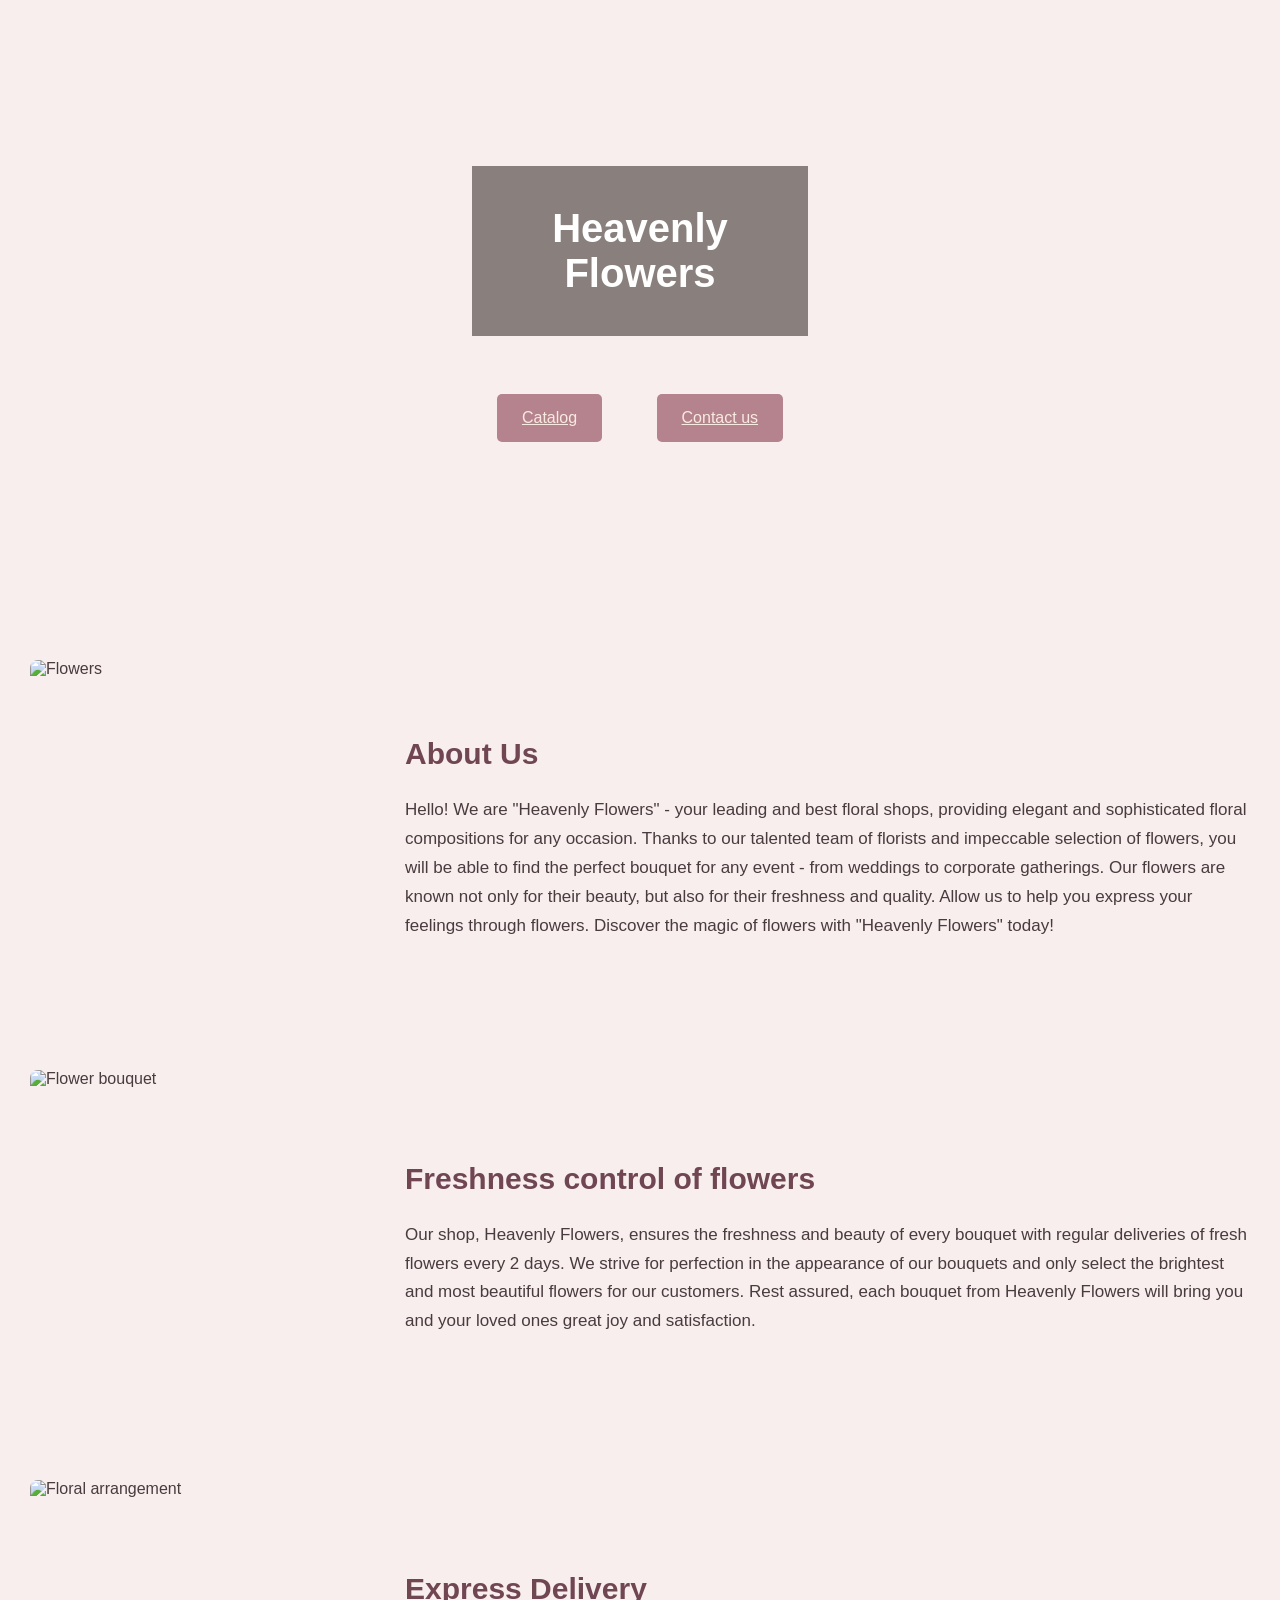
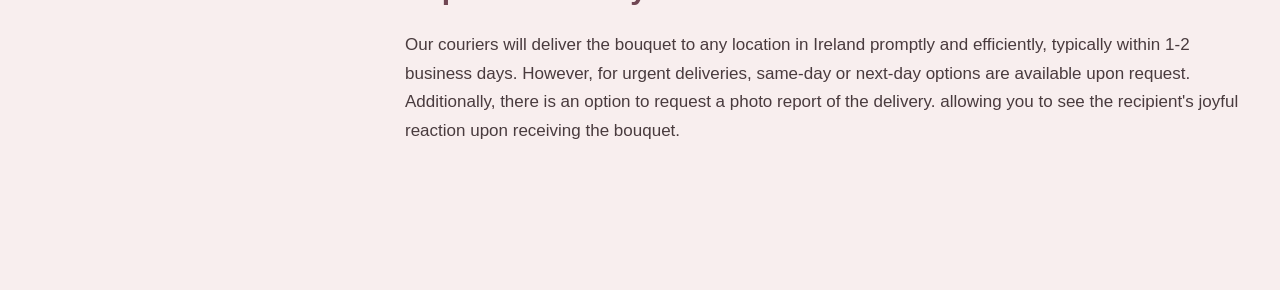
==== index.html @ 6df9a62d "Add files via upload" ====
<!DOCTYPE html>
<html>
    <head>
        <title> Heavenly Flowers </title>
        <link rel="stylesheet" href="style.css">
        </head>
    <body>
        <section class="wow">
            <div class="wow-title">
                <h1> Heavenly <br> Flowers </h1>
                <a href="catalog.html" class="catalog">Catalog </a>
                <a href="catalog.html" class="catalog">Contact us</a>
                </div>
            </section>

 
 <div class="section">
     <img src="https://images.unsplash.com/photo-1580802392107-2a7978f40df6?q=80&w=1364&auto=format&fit=crop&ixlib=rb-4.1.0&ixid=NHwxMjA3fDA%3D" alt="Flowers" width= "300">
     <div>
         <h2>About Us</h2>
         <p>Hello! We are "Heavenly Flowers" - your leading and best floral shops, providing elegant and sophisticated floral compositions for any occasion. Thanks to our talented team of florists and impeccable selection of flowers, you will be able to find the perfect bouquet for any event - from weddings to corporate gatherings. Our flowers are known not only for their beauty, but also for their freshness and quality. Allow us to help you express your feelings through flowers. Discover the magic of flowers with "Heavenly Flowers" today!
</p>
     </div>
 </div>

 <div class="section reverse">
     <div>
         <h2>Freshness control of flowers</h2>
         <p>Our shop, Heavenly Flowers, ensures the freshness and beauty of every bouquet with regular deliveries of fresh flowers every 2 days. We strive for perfection in the appearance of our bouquets and only select the brightest and most beautiful flowers for our customers. Rest assured, each bouquet from Heavenly Flowers will bring you and your loved ones great joy and satisfaction.</p>
     </div>
     <img src="https://images.unsplash.com/photo-1664544282718-483ad02a91be?q=80&w=1036&auto=format&fit=crop&ixlib=rb-4.1.0&ixid=NHwxMjA3fDA%3D" alt="Flower bouquet" width= "300">
 </div>

 <div class="section">
     <img src="https://images.unsplash.com/photo-1610841803244-2eddab929dec?q=80&w=1365&auto=format&fit=crop&ixlib=rb-4.1.0&ixid=NHwxMjA3fDA%3D" alt="Floral arrangement" width= "300">
     <div>
         <h2>Express Delivery</h2>
         <p>Our couriers will deliver the bouquet to any location in Ireland promptly and efficiently, typically within 1-2 business days. However, for urgent deliveries, same-day or next-day options are available upon request. Additionally, there is an option to request a photo report of the delivery. allowing you to see the recipient's joyful reaction upon receiving the bouquet.</p>
     </div>
 </div>
</body>
    </html>
---- style.css ----
body {
    margin: 0;
    background: black;
    color: white;
    
}

.wow {
    height: 600px;
    background: url("https://images.unsplash.com/photo-1679392022370-6864fa218b0b?q=80&w=2070&auto=format&fit=crop&ixlib=rb-4.1.0&ixid=NHwxMjA3fDA%3D") center/cover;
    display: flex;
    justify-content: center;
    align-items: center;

}
.wow h1 {
    color: white;
    background: #40383299;
    padding: 40px;
    text-align: center;
    font-size: 40px;
}
.catalog {
display: inline-block;
background-color: #b5838d;
margin: 25px;
padding: 15px 25px;
color: white;
border-radius: 5px;
color: #f9eae1;

}

.catalog:hover {

    background-color: #5e3023;

}
body {
    background-color: #f8eeee;
    color: #493b3e;
    font-family: Arial, sans-serif;
}

img {
    float: left;
    margin-right: 30px;
}
.section { display: flex;
    align-items: center; gap: 40px;
    margin: 60px 0;
}
.section img {
    width: 25%;
    height: 350px;
    object-fit: cover;
    border-radius: 8px;
    
}
.section div { flex: 1; }
.section.reverse {
    flex-direction: row-reverse;
}
.section h2 { color: #704653;
    font-size: 30px;
}
.section p { color: #493b3e;
    font-size: 17px;
    line-height: 1.7;
}
body {
    margin: 0;
    padding: 0 30px;
}
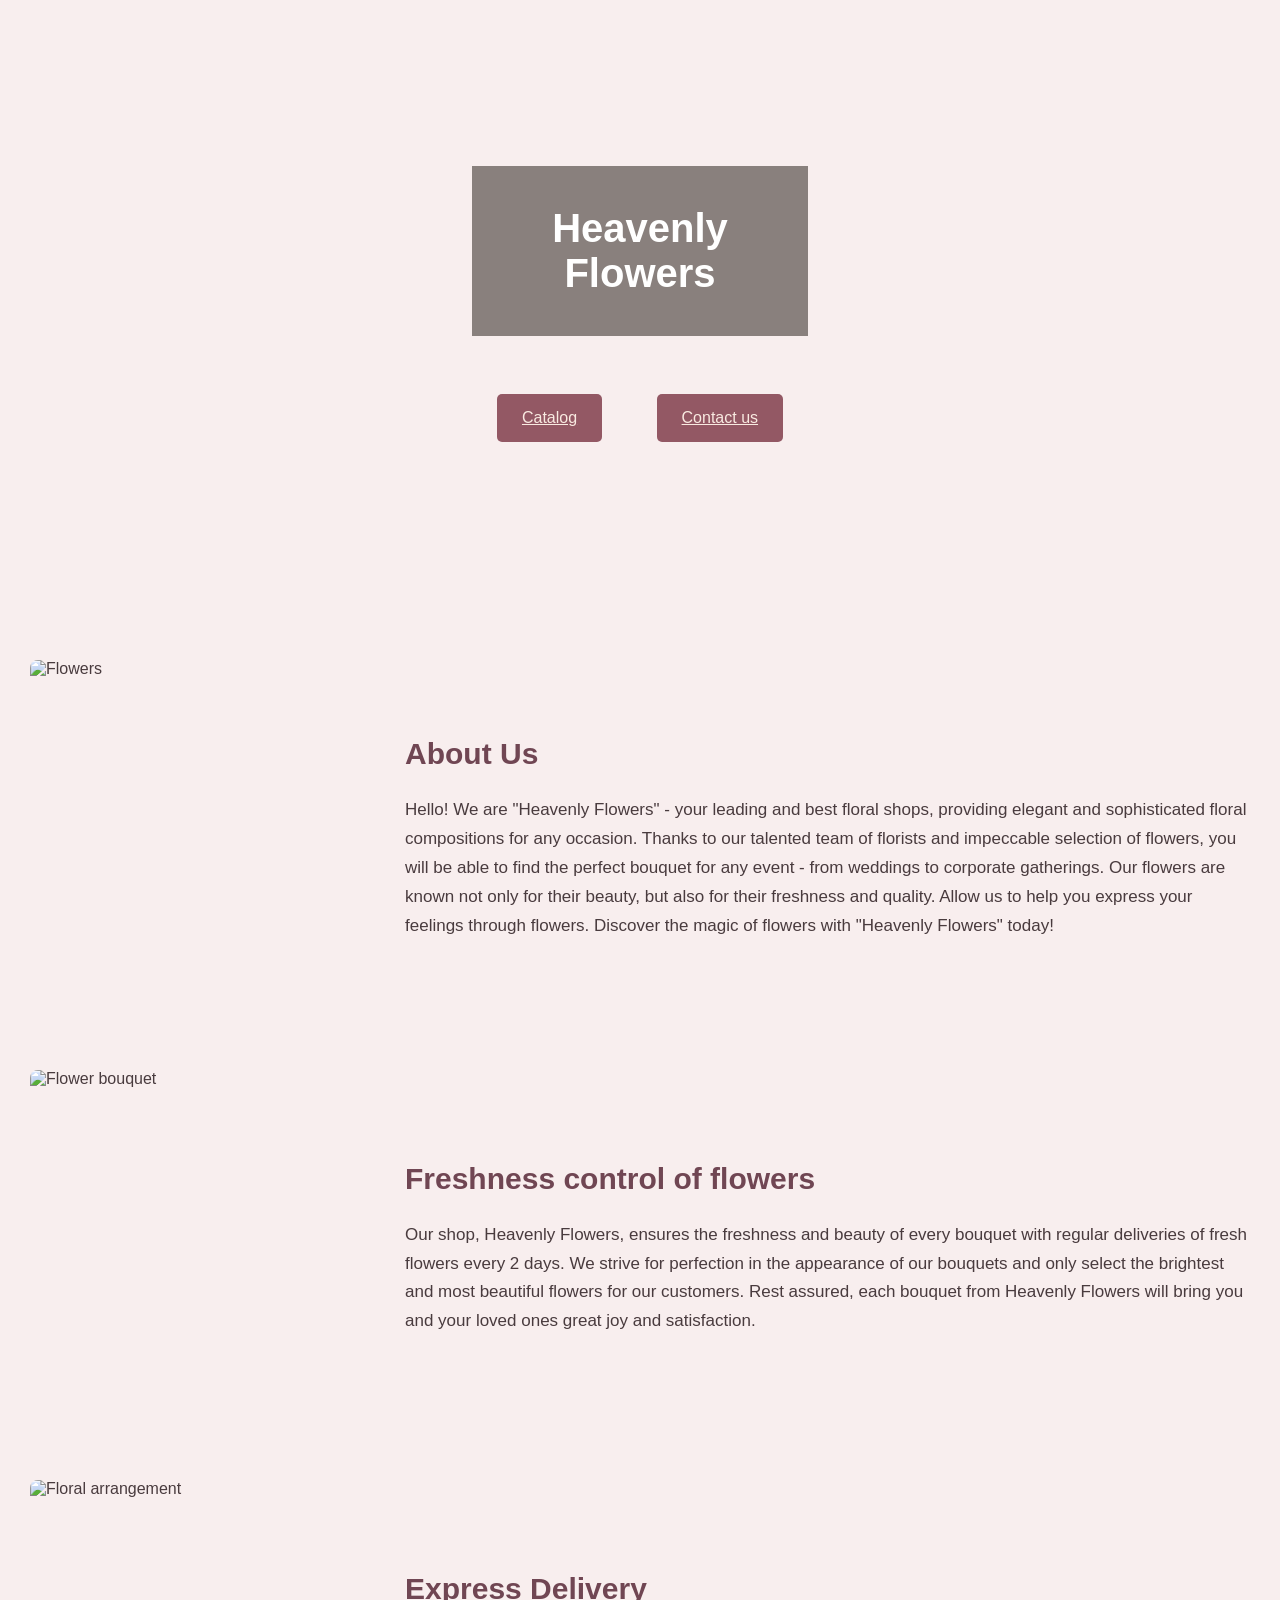
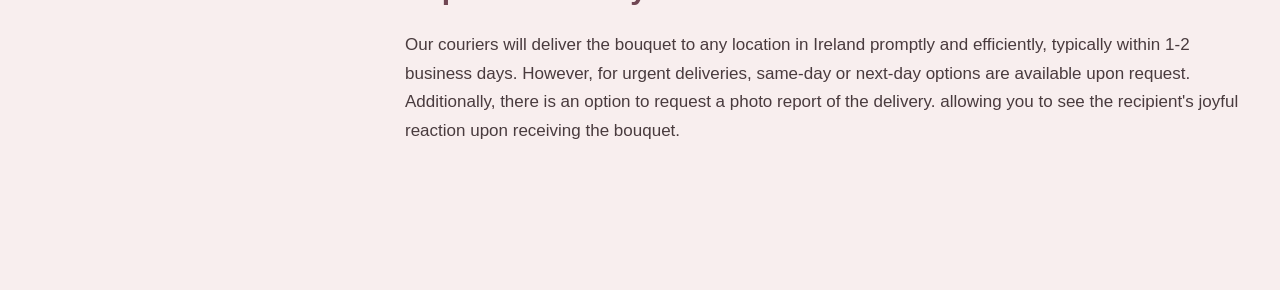
==== commit 52fb0d34: "Update HTML tag to include language attribute" ====
--- a/index.html
+++ b/index.html
@@ -1,5 +1,5 @@
 <!DOCTYPE html>
-<html>
+<html lang="en">
     <head>
         <title> Heavenly Flowers </title>
         <link rel="stylesheet" href="style.css">
--- a/style.css
+++ b/style.css
@@ -22,10 +22,10 @@
 }
 .catalog {
 display: inline-block;
-background-color: #b5838d;
+background-color: #935864;
 margin: 25px;
 padding: 15px 25px;
-color: white;
+color: black;
 border-radius: 5px;
 color: #f9eae1;
 
@@ -78,3 +78,5 @@
     
 
    
+
+
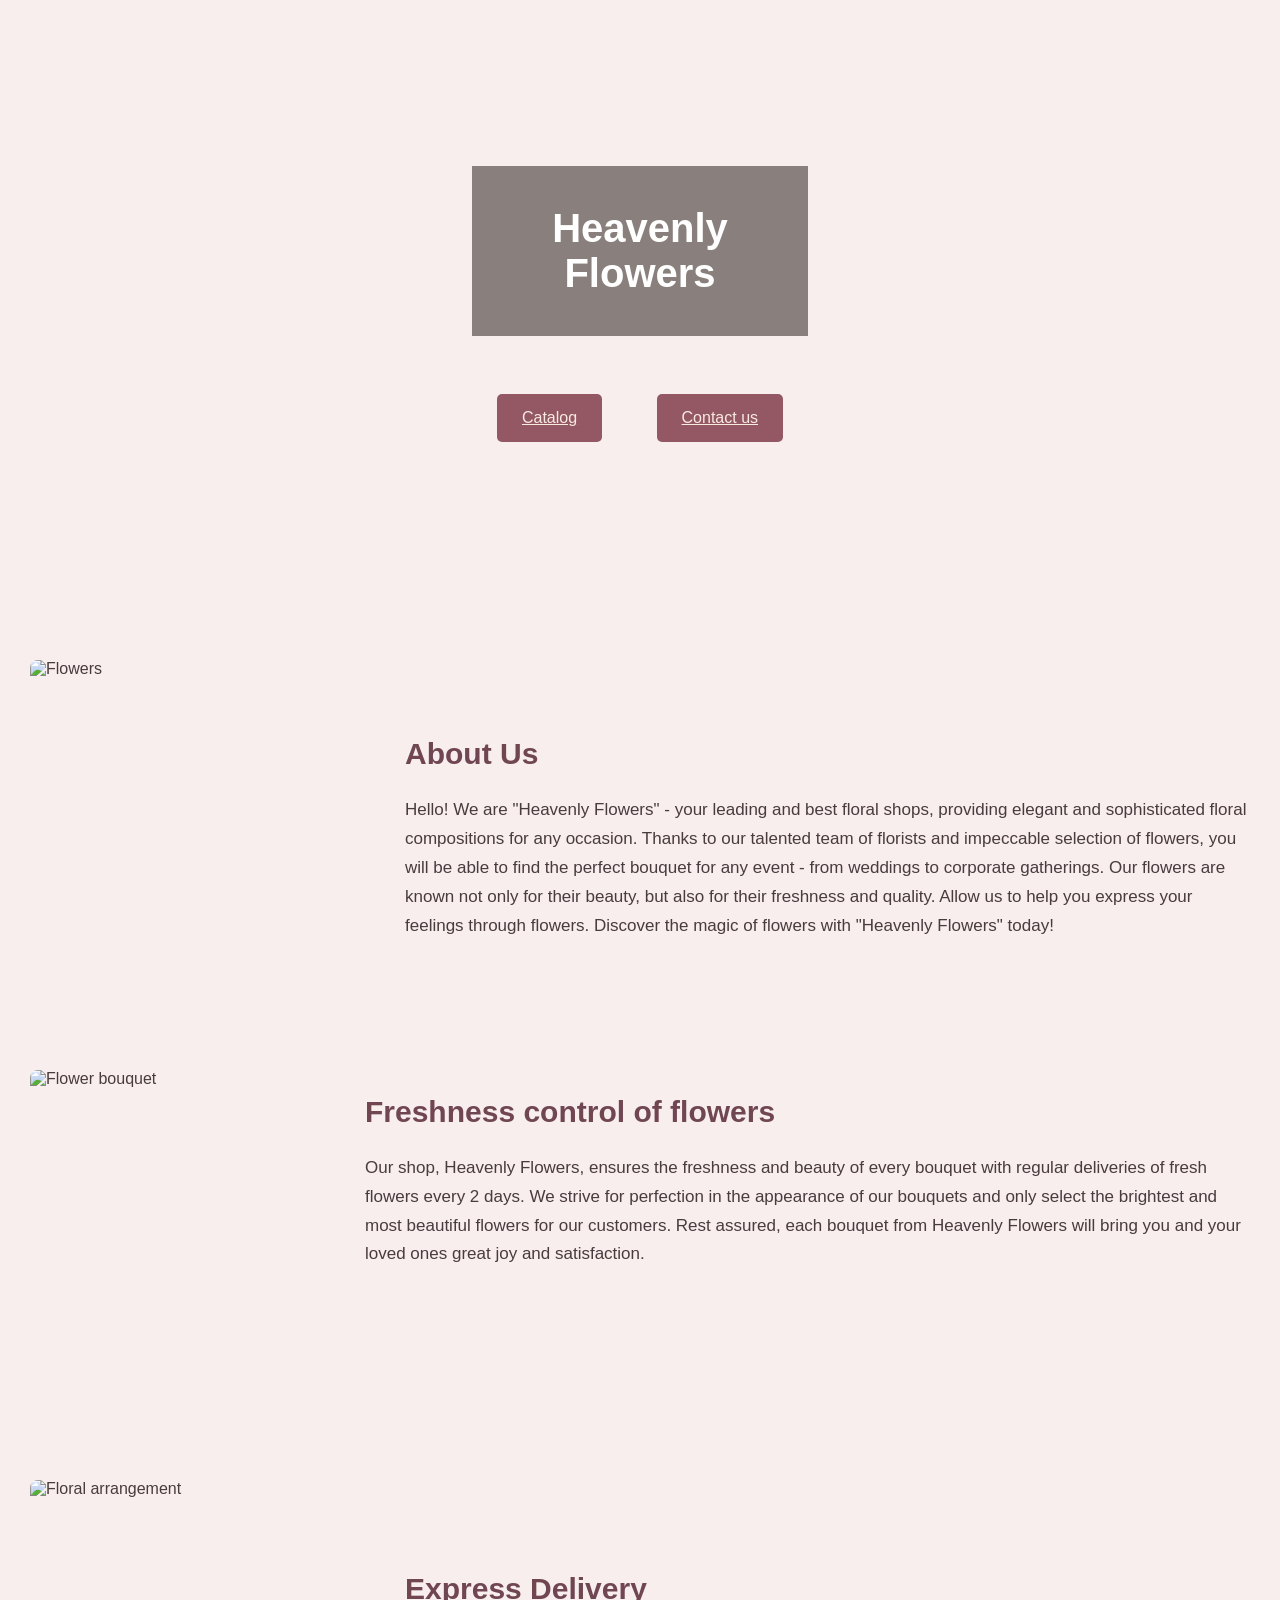
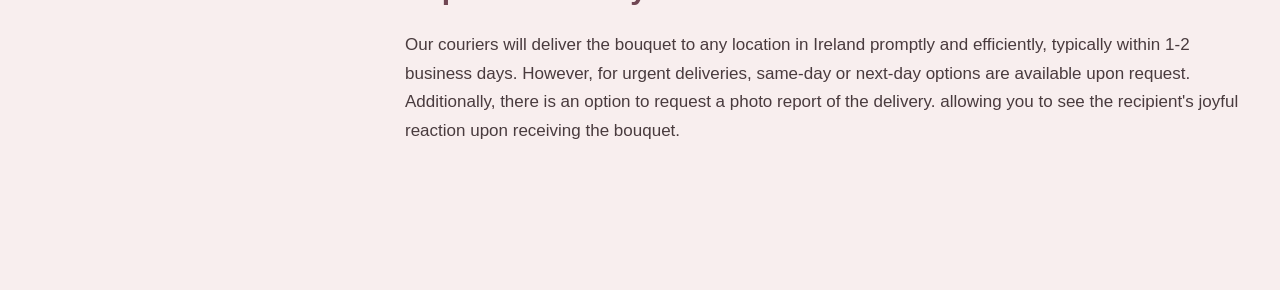
==== commit 7f58d264: "Add files via upload" ====
--- a/index.html
+++ b/index.html
@@ -1,5 +1,6 @@
+
 <!DOCTYPE html>
-<html lang="en">
+<html lang = "en">
     <head>
         <title> Heavenly Flowers </title>
         <link rel="stylesheet" href="style.css">
@@ -25,11 +26,12 @@
 
  <div class="section reverse">
      <div>
+         <img src="https://images.unsplash.com/photo-1664544282718-483ad02a91be?q=80&w=1036&auto=format&fit=crop&ixlib=rb-4.1.0&ixid=NHwxMjA3fDA%3D" alt="Flower bouquet" width= "300">
+
          <h2>Freshness control of flowers</h2>
          <p>Our shop, Heavenly Flowers, ensures the freshness and beauty of every bouquet with regular deliveries of fresh flowers every 2 days. We strive for perfection in the appearance of our bouquets and only select the brightest and most beautiful flowers for our customers. Rest assured, each bouquet from Heavenly Flowers will bring you and your loved ones great joy and satisfaction.</p>
      </div>
-     <img src="https://images.unsplash.com/photo-1664544282718-483ad02a91be?q=80&w=1036&auto=format&fit=crop&ixlib=rb-4.1.0&ixid=NHwxMjA3fDA%3D" alt="Flower bouquet" width= "300">
- </div>
+    </div>
 
  <div class="section">
      <img src="https://images.unsplash.com/photo-1610841803244-2eddab929dec?q=80&w=1365&auto=format&fit=crop&ixlib=rb-4.1.0&ixid=NHwxMjA3fDA%3D" alt="Floral arrangement" width= "300">
--- a/style.css
+++ b/style.css
@@ -31,7 +31,7 @@
 
 }
 
-.catalog:hover {
+.catalog: hover {
 
     background-color: #5e3023;
 
@@ -75,8 +75,121 @@
 
 
 
-    
-
-   
 
 
+
+
+    @media screen and (max-width: 599px)
+{
+    
+    body {
+        padding: 0 10px;
+    }
+    .wow {
+        height: 350px;
+    }
+    .wow h1 {
+        font-size: 24px;
+        padding: 20px;
+    }
+    .catalog {
+        display: block;
+        text-align: center;
+        margin: 15px 5px;
+        
+    }
+    .section {
+        flex-direction: column;
+        gap: 20px;
+        margin: 30px 0;
+    }
+    
+    .section img {
+        width: 100%;
+        height: 250px;
+    }
+    .section.reverse {
+        flex-direction: column;
+    }
+    
+    .section h2 {
+        font-size: 24px;
+    }
+    
+    .section p {
+        font-size: 15px;
+        
+    }
+}
+
+
+
+
+
+
+
+@media screen and (min-width: 600px) and (max-width: 1024px)
+{
+    
+    
+    body {
+        padding: 0 20px;
+    }
+    .wow {
+        height: 450px;
+    }
+    .wow h1 {
+        font-size: 32px;
+        padding: 30px;
+    }
+    .catalog {
+        display: block;
+        text-align: center;
+        margin: 15px 5px;
+        
+    }
+    .section {
+        flex-direction: column;
+        gap: 20px;
+        margin: 40px 0;
+    }
+    
+    .section img {
+        width: 30%;
+        height: 300px;
+    }
+    .section.reverse {
+        flex-direction: column;
+    }
+    
+    .section h2 {
+        font-size: 32px;
+    }
+    
+    .section p {
+        font-size: 16px;
+        
+    }
+}
+
+
+@media screen  and (max-width: 1024px)
+{
+    body {
+        padding: 0 30px;
+    }
+    .wow {
+        height: 600px;
+    }
+    .wow h1 {
+        font-size: 40px;
+    }
+    .section {
+        flex-direction: row;
+        gap: 40px;
+    }
+    .section img {
+        width: 25%;
+        height: 350px;
+    }
+}
